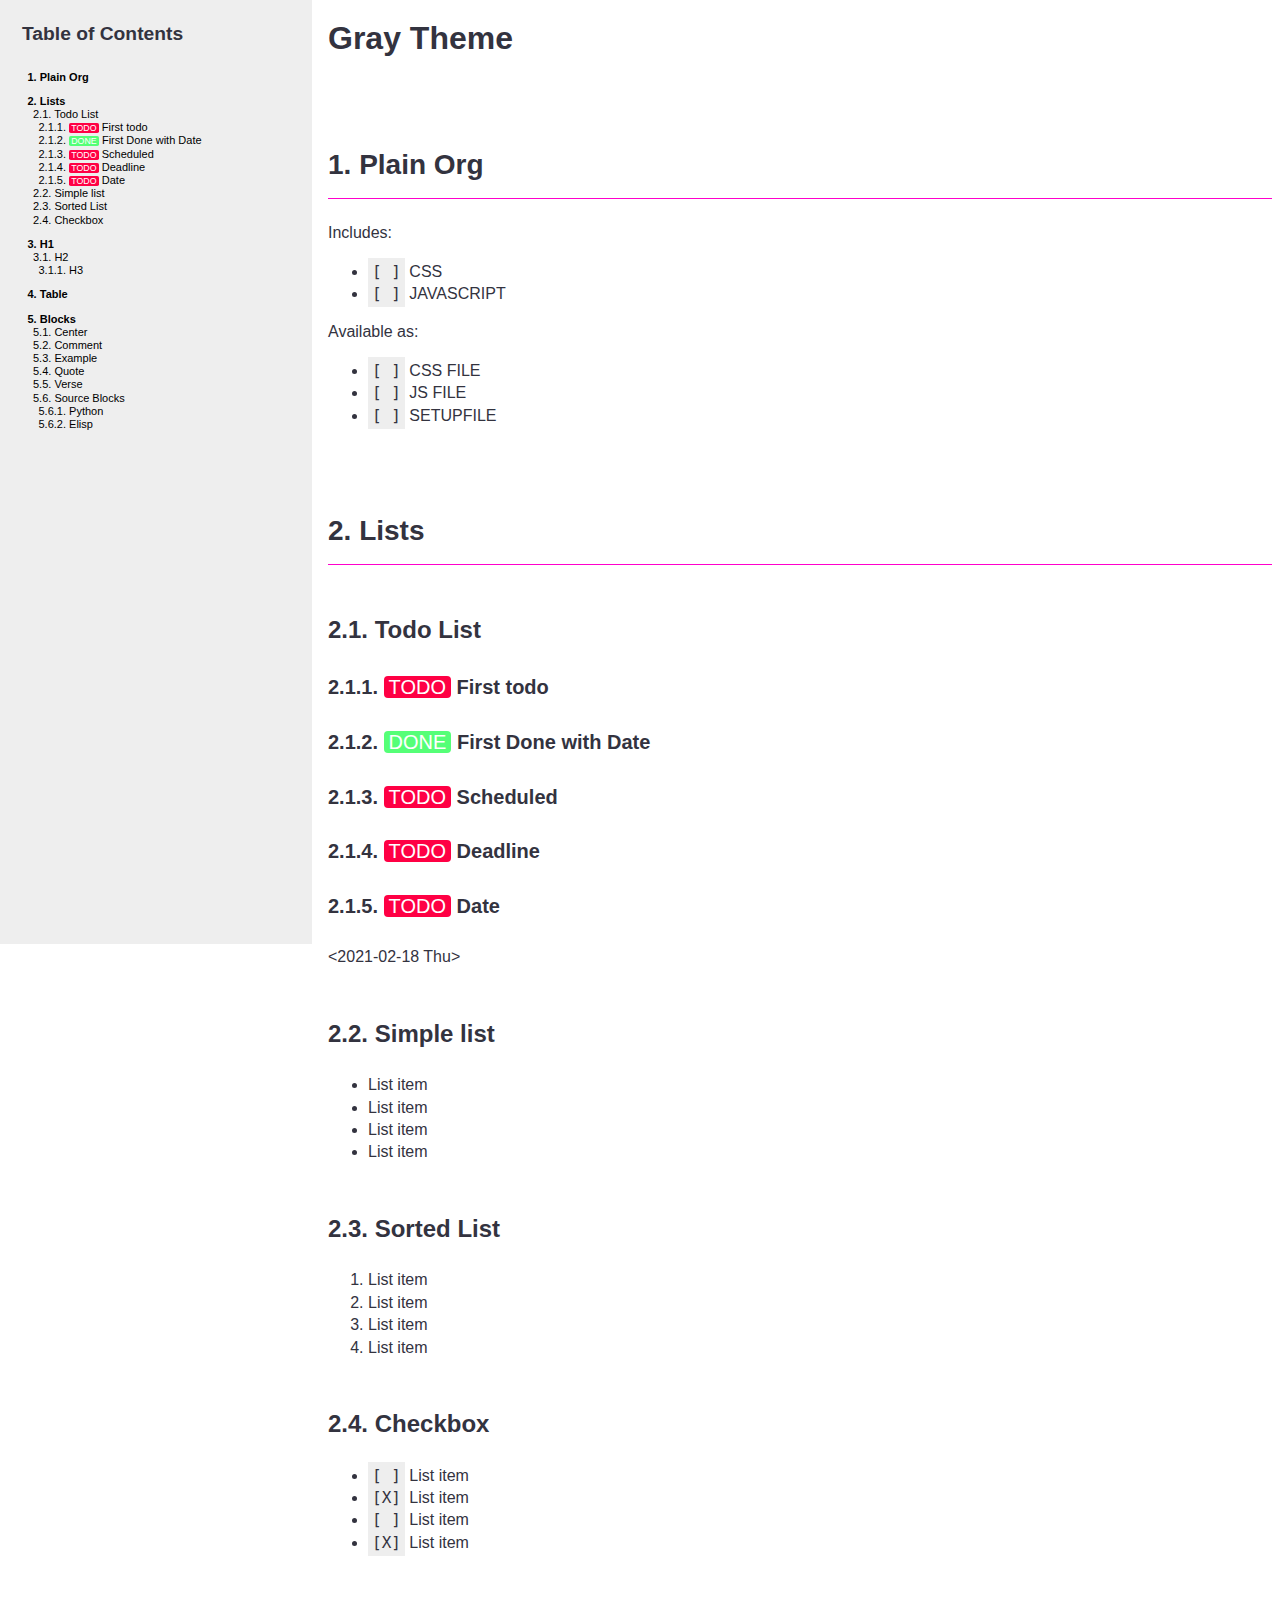
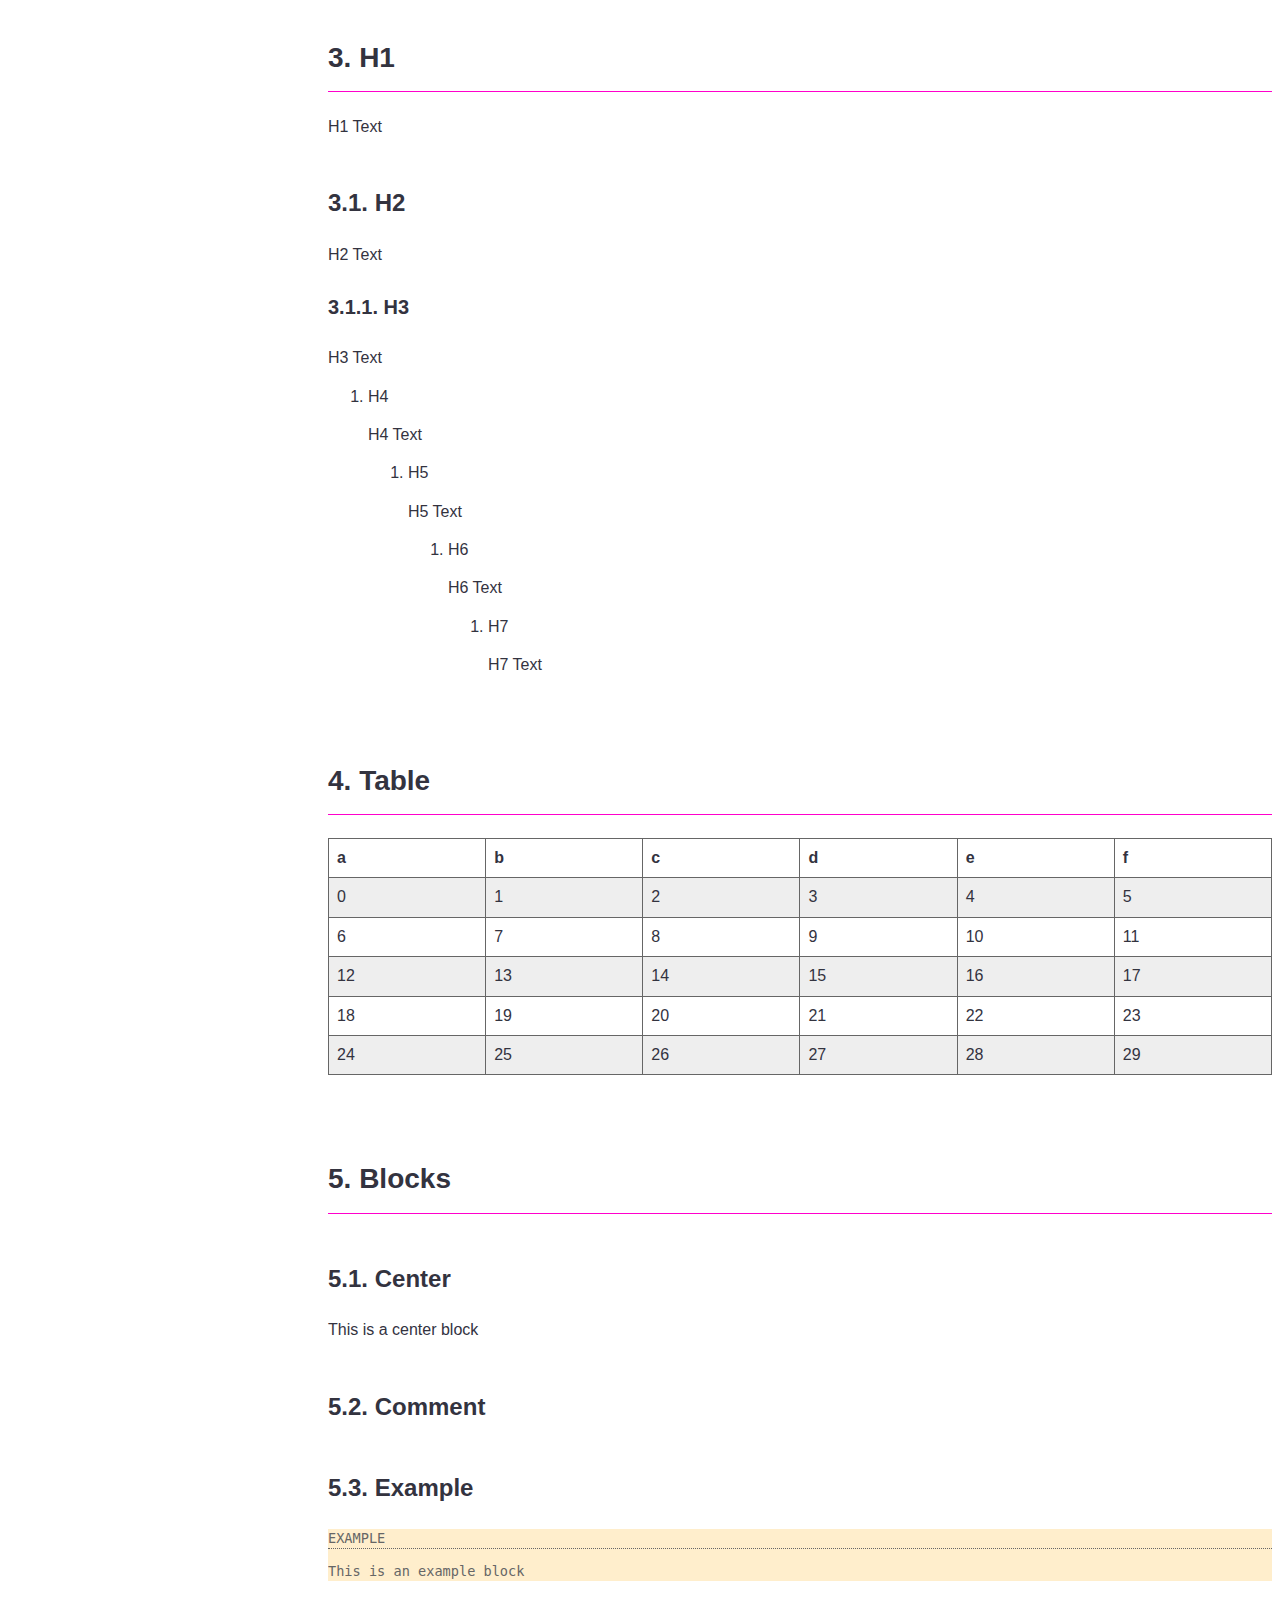
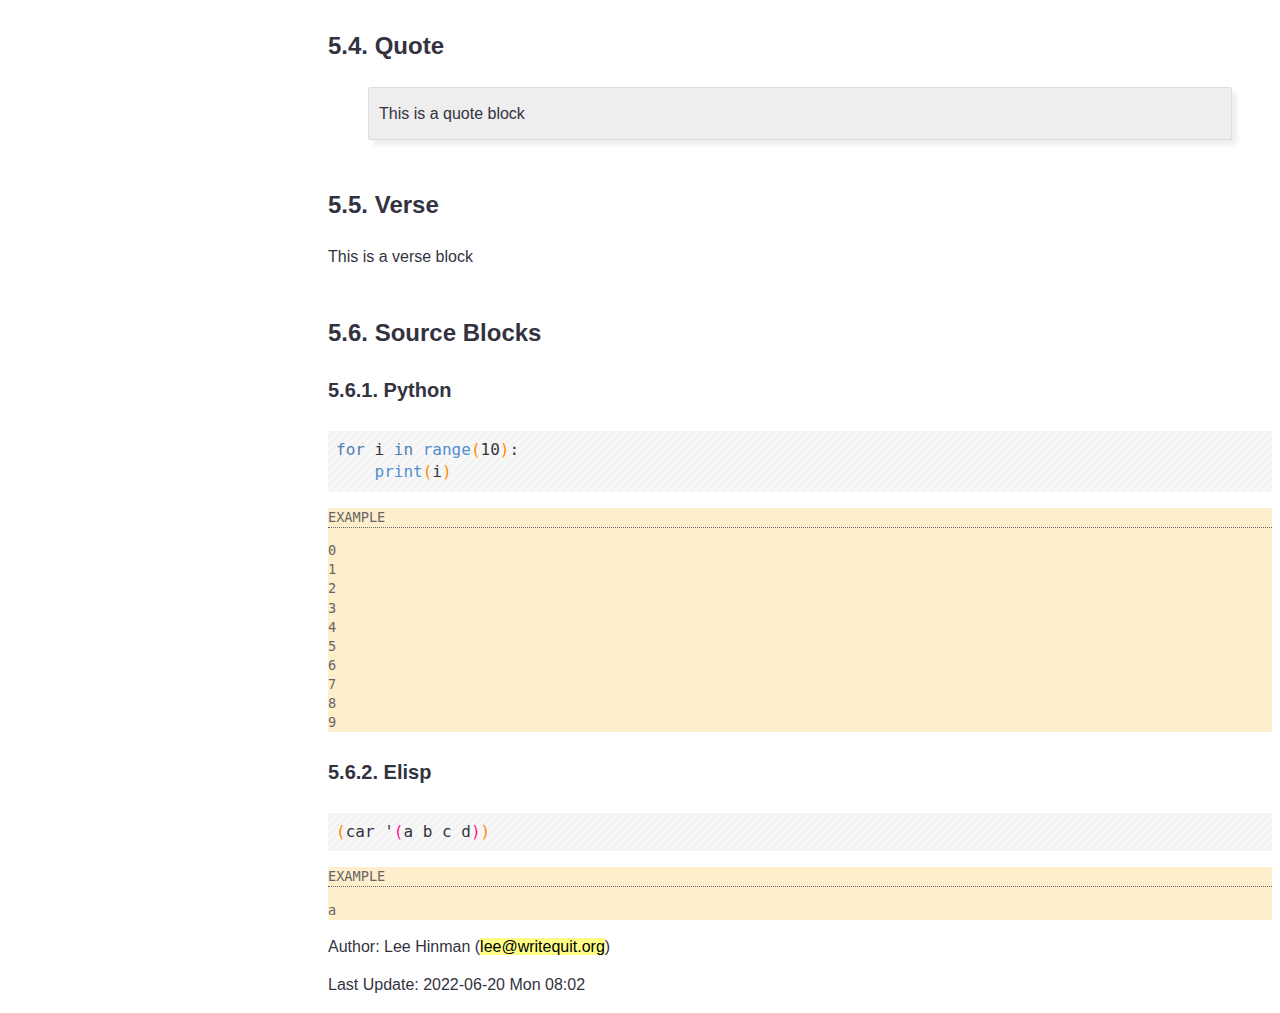
==== public/gray/gray.html @ dfb544b2 "Added new gray theme" ====
<?xml version="1.0" encoding="utf-8"?>
<!DOCTYPE html PUBLIC "-//W3C//DTD XHTML 1.0 Strict//EN"
"http://www.w3.org/TR/xhtml1/DTD/xhtml1-strict.dtd">
<html xmlns="http://www.w3.org/1999/xhtml" lang="en" xml:lang="en">
<head>
<!-- 2022-06-24 Fri 19:09 -->
<meta http-equiv="Content-Type" content="text/html;charset=utf-8" />
<meta name="viewport" content="width=device-width, initial-scale=1" />
<title>Gray Theme</title>
<meta name="author" content="Lee Hinman" />
<meta name="generator" content="Org Mode" />
<style type="text/css">
body {
font-family: Helvetica, Arial, sans-serif;
font-size: 16px;
line-height: 1.4;
color: #33333f;
}

code {
font-family: "Inconsolata", "monospace";
font-size: 16px;
}

p>code, li>code {
background-color: #eee;
padding: 0.25em;
}

h1, h2, h3 {
font-family: "Roboto Slab", Helvetica, Arial, sans-serif;
}

h2 {
border-bottom: 1px solid #f0c;
padding-bottom: 0.5em;
font-size: 1.75em;
}

h3 {
margin-top: 2em;
font-size: 1.5em;
}

h4 {
font-size: 1.25em;
}

h5 {
font-size: 1em;
}

h2 code, h3 code, h4 code, h5 code, td code {
font-family: inherit !important;
font-size: inherit !important;
}

td code {
font-weight: bold;
}

a:link, a:hover, a:visited {
text-decoration: none;
color: black;
}

a:link {
background: #ff8;
}

a:visited {
color: #666;
background: #ffc;
}

a:link:hover,
a:visited:hover {
background: #ff0;
}

a[href^="http"] {
background: #bff;
}

a[href^="http"]:visited {
background: #dff;
}

a[href^="http"]:link:hover,
a[href^="http"]:visited:hover {
background: #0ff;
}

a[href^="http"]:after {
content: "\21B3";
background: white;
padding-left: 0.2em;
}

#meta {
margin-top: 2em;
}

#table-of-contents a:link,
#table-of-contents a:visited {
color: black;
background: transparent;
}

#table-of-contents {
line-height: 1.2;
}
#table-of-contents h2 {
border-bottom: 0;
}

#table-of-contents ul {
list-style: none;
padding-left: 0.5em;
font-weight: normal;
}

#table-of-contents div>ul>li {
margin-top: 1em;
font-weight: bold;
}

#table-of-contents .tag {
display: none;
}

#table-of-contents .todo,
#table-of-contents .done {
font-size: 80%;
}

#table-of-contents ol>li {
margin-top: 1em;
}

table {
width: 100%;
}

table, th, td {
border: 1px solid #666;
}

th, td {
padding: 0.5em;
text-align: left;
}

tbody tr:nth-child(odd) {
background-color: #eee;
}

img {
max-width: 90%;
}

div.notice {
position: relative;
margin: 0 1.2em;
padding: 0.25em 1em;
border-left: 4px solid;
}

table + div.notice {
margin-top: 2em;
}

div.notice a {
background: transparent !important;
border-bottom: 1px dotted;
}

div.notice a[href^="http"]:after {
background: transparent !important;
}

div.notice:before {
position: absolute;
top: 0;
right: 0;
padding: 0.25em 0.5em 0;
font-size: 60%;
border-bottom-left-radius: 0.5em;
}

.notice-warning {
background: #fcc;
color: #600;
}

.notice-example {
background: #def;
color: #069;
}

.notice-info {
background: #efe;
color: #060;
}

.notice-warning a {
color: #600;
}

.notice-example a {
color: #069;
}

.notice-info a {
color: #060;
}

div.notice-warning:before {
content: "WARNING";
background: #c99;
color: #fcc;
}

div.notice-example:before {
content: "EXAMPLE";
background: #abc;
color: #def;
}

div.notice-info:before {
content: "INFO";
background: #9c9;
color: #efe;
}

/* things inside the #+BEGIN_NOTE...#+END_NOTE block */
div.NOTE a {
background: transparent !important;
border-bottom: 1px dotted;
}

div.NOTE {
position: relative;
margin: 0 1.2em;
padding: 0.25em 1em;
border-left: 4px solid;
margin-top: 2em;
background: #efe;
color: #060;
}

div.NOTE:before {
position: absolute;
top: 0;
right: 0;
padding: 0.25em 0.5em 0;
font-size: 60%;
border-bottom-left-radius: 0.5em;
content: "NOTE";
background: #9c9;
color: #efe;
}

blockquote {
padding: 0px 10px 0px 10px;
border: 1px solid #ddd;
background: #eee;
box-shadow: 5px 5px 5px #eee;
border-radius: 2px;
line-height: 1.2em;
}

pre {
font-family: "Inconsolata", "monospace";
font-size: 100%;
border: 0;
box-shadow: none;
overflow: auto;
}

pre.example:before {
content: "EXAMPLE";
display: block;
border-bottom: 1px dotted;
margin-bottom: 1em;
}

pre.example {
background: #fec;
color: #666;
font-size: 0.85em;
}

pre {
background-color: #f8f8f8;
background-size: 8px 8px;
background-image: linear-gradient(135deg, transparent 25%, rgba(0, 0, 0, 0.02) 25%, rgba(0, 0, 0, 0.02) 50%, transparent 50%, transparent 75%, rgba(0, 0, 0, 0.02) 75%, rgba(0, 0, 0, 0.02));
}

pre.src {
padding: 0.5em;
}

pre.src:before {
display: block;
position: absolute;
background-color: #ccccd0;
top: 0;
right: 0;
padding: 0.25em 0.5em;
border-bottom-left-radius: 8px;
border: 0;
color: white;
font-size: 80%;
}

pre.src-plantuml:before {
content: "UML";
}

pre.src-javascript:before {
content: "JS";
}

pre.src-clojure:before {
content: "CLJ";
}

pre.src-c:before {
content: "C";
}

pre.src-sh:before {
content: "Shell";
}

pre.src-es:before {
content: "ES";
}

span.org-string {
color: #f94;
}

span.org-keyword {
color: #c07;
}

span.org-variable-name {
color: #f04;
}

span.org-clojure-keyword {
color: #09f;
}

span.org-comment, span.org-comment-delimiter {
color: #999;
}

span.org-rainbow-delimiters-depth-1, span.org-rainbow-delimiters-depth-5 {
color: #666;
}

span.org-rainbow-delimiters-depth-2, span.org-rainbow-delimiters-depth-6 {
color: #888;
}

span.org-rainbow-delimiters-depth-3, span.org-rainbow-delimiters-depth-7 {
color: #aaa;
}

span.org-rainbow-delimiters-depth-4, span.org-rainbow-delimiters-depth-8 {
color: #ccc;
}

div.figure {
font-size: 0.85em;
}

.tag {
font-family: "Roboto Slab", Helvetica, Arial, sans-serif;
font-size: 11px;
font-weight: normal;
float: right;
margin-top: 1em;
background: transparent;
}

.tag span {
background: #ccc;
padding: 0 0.5em;
border-radius: 0.2em;
color: white;
}

.todo, .done {
font-family: "Roboto Slab", Helvetica, Arial, sans-serif;
font-weight: normal;
padding: 0 0.25em;
border-radius: 0.2em;
}

.todo {
background: #f04;
color: white;
}

.done {
background: #5f7;
color: white;
}

@media screen {
h1.title {
text-align: left;
margin: 0.5em 0 1em 0;
}

h2 {
margin-top: 3em;
}

#table-of-contents {
position: fixed;
top: 0;
left: 0;
padding: 2em 0 2em 2em;
width: 290px;
height: 100vh;
font-size: 11px;
background: #eee;
overlow-x: hidden;
overlow-y: auto;
}

#table-of-contents h2 {
margin-top: 0;
}

#table-of-contents code {
font-size: 12px;
}

div#content {
margin-left: 320px;
max-width: 1100px;
}
div#postamble {
margin-left: 320px;
max-width: 1100px;
}
}

@media screen and (max-width: 1024px) {
html, body {
font-size: 14px;
}

#table-of-contents {
display: none;
}

h1.title {
margin-left: 0%;
}

div#content {
margin-left: 5%;
max-width: 90%;
}
div#postamble {
margin-left: 5%;
max-width: 90%;
}
}

@media print {

body {
color: black;
}

@page {
margin: 25mm;
}

h2, h3 {
page-break-before: always;
margin-top: 0;
}

table {
page-break-inside: avoid;
}

a:visited {
color: black;
background: #ff8;
}

a[href^="http"]:visited {
background: #bff;
}

div.notice:before {
display: none;
}
}
</style>
</head>
<body>
<div id="content" class="content">
<h1 class="title">Gray Theme</h1>
<div id="table-of-contents" role="doc-toc">
<h2>Table of Contents</h2>
<div id="text-table-of-contents" role="doc-toc">
<ul>
<li><a href="#org0ccedaf">1. Plain Org</a></li>
<li><a href="#orgfd19679">2. Lists</a>
<ul>
<li><a href="#org407afbb">2.1. Todo List</a>
<ul>
<li><a href="#orgc418707">2.1.1. <span class="todo TODO">TODO</span> First todo</a></li>
<li><a href="#orgc18d408">2.1.2. <span class="done DONE">DONE</span> First Done with Date</a></li>
<li><a href="#org5a0d070">2.1.3. <span class="todo TODO">TODO</span> Scheduled</a></li>
<li><a href="#org5671973">2.1.4. <span class="todo TODO">TODO</span> Deadline</a></li>
<li><a href="#orgf5ede8b">2.1.5. <span class="todo TODO">TODO</span> Date</a></li>
</ul>
</li>
<li><a href="#org78a53a9">2.2. Simple list</a></li>
<li><a href="#org4bc1f93">2.3. Sorted List</a></li>
<li><a href="#org164c018">2.4. Checkbox</a></li>
</ul>
</li>
<li><a href="#org0d19632">3. H1</a>
<ul>
<li><a href="#orgc6b5857">3.1. H2</a>
<ul>
<li><a href="#org8c8b338">3.1.1. H3</a></li>
</ul>
</li>
</ul>
</li>
<li><a href="#org13b6831">4. Table</a></li>
<li><a href="#org951db71">5. Blocks</a>
<ul>
<li><a href="#org2a66a12">5.1. Center</a></li>
<li><a href="#org9d343ad">5.2. Comment</a></li>
<li><a href="#org5594273">5.3. Example</a></li>
<li><a href="#orgf723821">5.4. Quote</a></li>
<li><a href="#orgee741a4">5.5. Verse</a></li>
<li><a href="#orgddc0891">5.6. Source Blocks</a>
<ul>
<li><a href="#org13f87f7">5.6.1. Python</a></li>
<li><a href="#org26e47e0">5.6.2. Elisp</a></li>
</ul>
</li>
</ul>
</li>
</ul>
</div>
</div>

<div id="outline-container-org0ccedaf" class="outline-2">
<h2 id="org0ccedaf"><span class="section-number-2">1.</span> Plain Org</h2>
<div class="outline-text-2" id="text-1">
<p>
Includes:
</p>
<ul class="org-ul">
<li class="off"><code>[&#xa0;]</code> CSS</li>
<li class="off"><code>[&#xa0;]</code> JAVASCRIPT</li>
</ul>

<p>
Available as:
</p>
<ul class="org-ul">
<li class="off"><code>[&#xa0;]</code> CSS FILE</li>
<li class="off"><code>[&#xa0;]</code> JS FILE</li>
<li class="off"><code>[&#xa0;]</code> SETUPFILE</li>
</ul>
</div>
</div>

<div id="outline-container-orgfd19679" class="outline-2">
<h2 id="orgfd19679"><span class="section-number-2">2.</span> Lists</h2>
<div class="outline-text-2" id="text-2">
</div>
<div id="outline-container-org407afbb" class="outline-3">
<h3 id="org407afbb"><span class="section-number-3">2.1.</span> Todo List</h3>
<div class="outline-text-3" id="text-2-1">
</div>
<div id="outline-container-orgc418707" class="outline-4">
<h4 id="orgc418707"><span class="section-number-4">2.1.1.</span> <span class="todo TODO">TODO</span> First todo</h4>
</div>
<div id="outline-container-orgc18d408" class="outline-4">
<h4 id="orgc18d408"><span class="section-number-4">2.1.2.</span> <span class="done DONE">DONE</span> First Done with Date</h4>
<div class="outline-text-4" id="text-2-1-2">
</div>
</div>
<div id="outline-container-org5a0d070" class="outline-4">
<h4 id="org5a0d070"><span class="section-number-4">2.1.3.</span> <span class="todo TODO">TODO</span> Scheduled</h4>
<div class="outline-text-4" id="text-2-1-3">
</div>
</div>
<div id="outline-container-org5671973" class="outline-4">
<h4 id="org5671973"><span class="section-number-4">2.1.4.</span> <span class="todo TODO">TODO</span> Deadline</h4>
<div class="outline-text-4" id="text-2-1-4">
</div>
</div>
<div id="outline-container-orgf5ede8b" class="outline-4">
<h4 id="orgf5ede8b"><span class="section-number-4">2.1.5.</span> <span class="todo TODO">TODO</span> Date</h4>
<div class="outline-text-4" id="text-2-1-5">
<p>
<span class="timestamp-wrapper"><span class="timestamp">&lt;2021-02-18 Thu&gt;</span></span>
</p>
</div>
</div>
</div>

<div id="outline-container-org78a53a9" class="outline-3">
<h3 id="org78a53a9"><span class="section-number-3">2.2.</span> Simple list</h3>
<div class="outline-text-3" id="text-2-2">
<ul class="org-ul">
<li>List item</li>
<li>List item</li>
<li>List item</li>
<li>List item</li>
</ul>
</div>
</div>

<div id="outline-container-org4bc1f93" class="outline-3">
<h3 id="org4bc1f93"><span class="section-number-3">2.3.</span> Sorted List</h3>
<div class="outline-text-3" id="text-2-3">
<ol class="org-ol">
<li>List item</li>
<li>List item</li>
<li>List item</li>
<li>List item</li>
</ol>
</div>
</div>

<div id="outline-container-org164c018" class="outline-3">
<h3 id="org164c018"><span class="section-number-3">2.4.</span> Checkbox</h3>
<div class="outline-text-3" id="text-2-4">
<ul class="org-ul">
<li class="off"><code>[&#xa0;]</code> List item</li>
<li class="on"><code>[X]</code> List item</li>
<li class="off"><code>[&#xa0;]</code> List item</li>
<li class="on"><code>[X]</code> List item</li>
</ul>
</div>
</div>
</div>


<div id="outline-container-org0d19632" class="outline-2">
<h2 id="org0d19632"><span class="section-number-2">3.</span> H1</h2>
<div class="outline-text-2" id="text-3">
<p>
H1 Text
</p>
</div>
<div id="outline-container-orgc6b5857" class="outline-3">
<h3 id="orgc6b5857"><span class="section-number-3">3.1.</span> H2</h3>
<div class="outline-text-3" id="text-3-1">
<p>
H2 Text
</p>
</div>
<div id="outline-container-org8c8b338" class="outline-4">
<h4 id="org8c8b338"><span class="section-number-4">3.1.1.</span> H3</h4>
<div class="outline-text-4" id="text-3-1-1">
<p>
H3 Text
</p>
</div>
<ol class="org-ol">
<li><a id="orge06b470"></a>H4<br />
<div class="outline-text-5" id="text-3-1-1-1">
<p>
H4 Text
</p>
</div>
<ol class="org-ol">
<li><a id="org3ea6e39"></a>H5<br />
<div class="outline-text-6" id="text-3-1-1-1-1">
<p>
H5 Text
</p>
</div>
<ol class="org-ol">
<li><a id="org48406a9"></a>H6<br />
<div class="outline-text-7" id="text-3-1-1-1-1-1">
<p>
H6 Text
</p>
</div>
<ol class="org-ol">
<li><a id="orgee78efe"></a>H7<br />
<div class="outline-text-8" id="text-3-1-1-1-1-1-1">
<p>
H7 Text
</p>
</div>
</li>
</ol>
</li>
</ol>
</li>
</ol>
</li>
</ol>
</div>
</div>
</div>



<div id="outline-container-org13b6831" class="outline-2">
<h2 id="org13b6831"><span class="section-number-2">4.</span> Table</h2>
<div class="outline-text-2" id="text-4">
<table border="2" cellspacing="0" cellpadding="6" rules="groups" frame="hsides">


<colgroup>
<col  class="org-right" />

<col  class="org-right" />

<col  class="org-right" />

<col  class="org-right" />

<col  class="org-right" />

<col  class="org-right" />
</colgroup>
<thead>
<tr>
<th scope="col" class="org-right">a</th>
<th scope="col" class="org-right">b</th>
<th scope="col" class="org-right">c</th>
<th scope="col" class="org-right">d</th>
<th scope="col" class="org-right">e</th>
<th scope="col" class="org-right">f</th>
</tr>
</thead>
<tbody>
<tr>
<td class="org-right">0</td>
<td class="org-right">1</td>
<td class="org-right">2</td>
<td class="org-right">3</td>
<td class="org-right">4</td>
<td class="org-right">5</td>
</tr>

<tr>
<td class="org-right">6</td>
<td class="org-right">7</td>
<td class="org-right">8</td>
<td class="org-right">9</td>
<td class="org-right">10</td>
<td class="org-right">11</td>
</tr>

<tr>
<td class="org-right">12</td>
<td class="org-right">13</td>
<td class="org-right">14</td>
<td class="org-right">15</td>
<td class="org-right">16</td>
<td class="org-right">17</td>
</tr>

<tr>
<td class="org-right">18</td>
<td class="org-right">19</td>
<td class="org-right">20</td>
<td class="org-right">21</td>
<td class="org-right">22</td>
<td class="org-right">23</td>
</tr>

<tr>
<td class="org-right">24</td>
<td class="org-right">25</td>
<td class="org-right">26</td>
<td class="org-right">27</td>
<td class="org-right">28</td>
<td class="org-right">29</td>
</tr>
</tbody>
</table>
</div>
</div>


<div id="outline-container-org951db71" class="outline-2">
<h2 id="org951db71"><span class="section-number-2">5.</span> Blocks</h2>
<div class="outline-text-2" id="text-5">
</div>
<div id="outline-container-org2a66a12" class="outline-3">
<h3 id="org2a66a12"><span class="section-number-3">5.1.</span> Center</h3>
<div class="outline-text-3" id="text-5-1">
<div class="org-center">
<p>
This is a center block
</p>
</div>
</div>
</div>

<div id="outline-container-org9d343ad" class="outline-3">
<h3 id="org9d343ad"><span class="section-number-3">5.2.</span> Comment</h3>
<div class="outline-text-3" id="text-5-2">
</div>
</div>

<div id="outline-container-org5594273" class="outline-3">
<h3 id="org5594273"><span class="section-number-3">5.3.</span> Example</h3>
<div class="outline-text-3" id="text-5-3">
<pre class="example" id="orgab8dcc5">
This is an example block
</pre>
</div>
</div>

<div id="outline-container-orgf723821" class="outline-3">
<h3 id="orgf723821"><span class="section-number-3">5.4.</span> Quote</h3>
<div class="outline-text-3" id="text-5-4">
<blockquote>
<p>
This is a quote block
</p>
</blockquote>
</div>
</div>

<div id="outline-container-orgee741a4" class="outline-3">
<h3 id="orgee741a4"><span class="section-number-3">5.5.</span> Verse</h3>
<div class="outline-text-3" id="text-5-5">
<p class="verse">
This is a verse block<br />
</p>
</div>
</div>


<div id="outline-container-orgddc0891" class="outline-3">
<h3 id="orgddc0891"><span class="section-number-3">5.6.</span> Source Blocks</h3>
<div class="outline-text-3" id="text-5-6">
</div>
<div id="outline-container-org13f87f7" class="outline-4">
<h4 id="org13f87f7"><span class="section-number-4">5.6.1.</span> Python</h4>
<div class="outline-text-4" id="text-5-6-1">
<div class="org-src-container">
<pre class="src src-python"><span style="color: #5180b3;">for</span> i <span style="color: #5180b3;">in</span> <span style="color: #528fd1;">range</span><span style="color: #ff8c00;">(</span>10<span style="color: #ff8c00;">)</span>:
    <span style="color: #528fd1;">print</span><span style="color: #ff8c00;">(</span>i<span style="color: #ff8c00;">)</span>
</pre>
</div>

<pre class="example" id="org7ce1b65">
0
1
2
3
4
5
6
7
8
9
</pre>
</div>
</div>

<div id="outline-container-org26e47e0" class="outline-4">
<h4 id="org26e47e0"><span class="section-number-4">5.6.2.</span> Elisp</h4>
<div class="outline-text-4" id="text-5-6-2">
<div class="org-src-container">
<pre class="src src-emacs-lisp"><span style="color: #ff8c00;">(</span>car '<span style="color: #ff1493;">(</span>a b c d<span style="color: #ff1493;">)</span><span style="color: #ff8c00;">)</span>
</pre>
</div>

<pre class="example">
a
</pre>
</div>
</div>
</div>
</div>
</div>
<div id="postamble" class="status">
<p class="author">Author: Lee Hinman (<a href="mailto:lee@writequit.org">lee@writequit.org</a>)</p>
  				      <p class="update">Last Update: 2022-06-20 Mon 08:02</p>
</div>
</body>
</html>
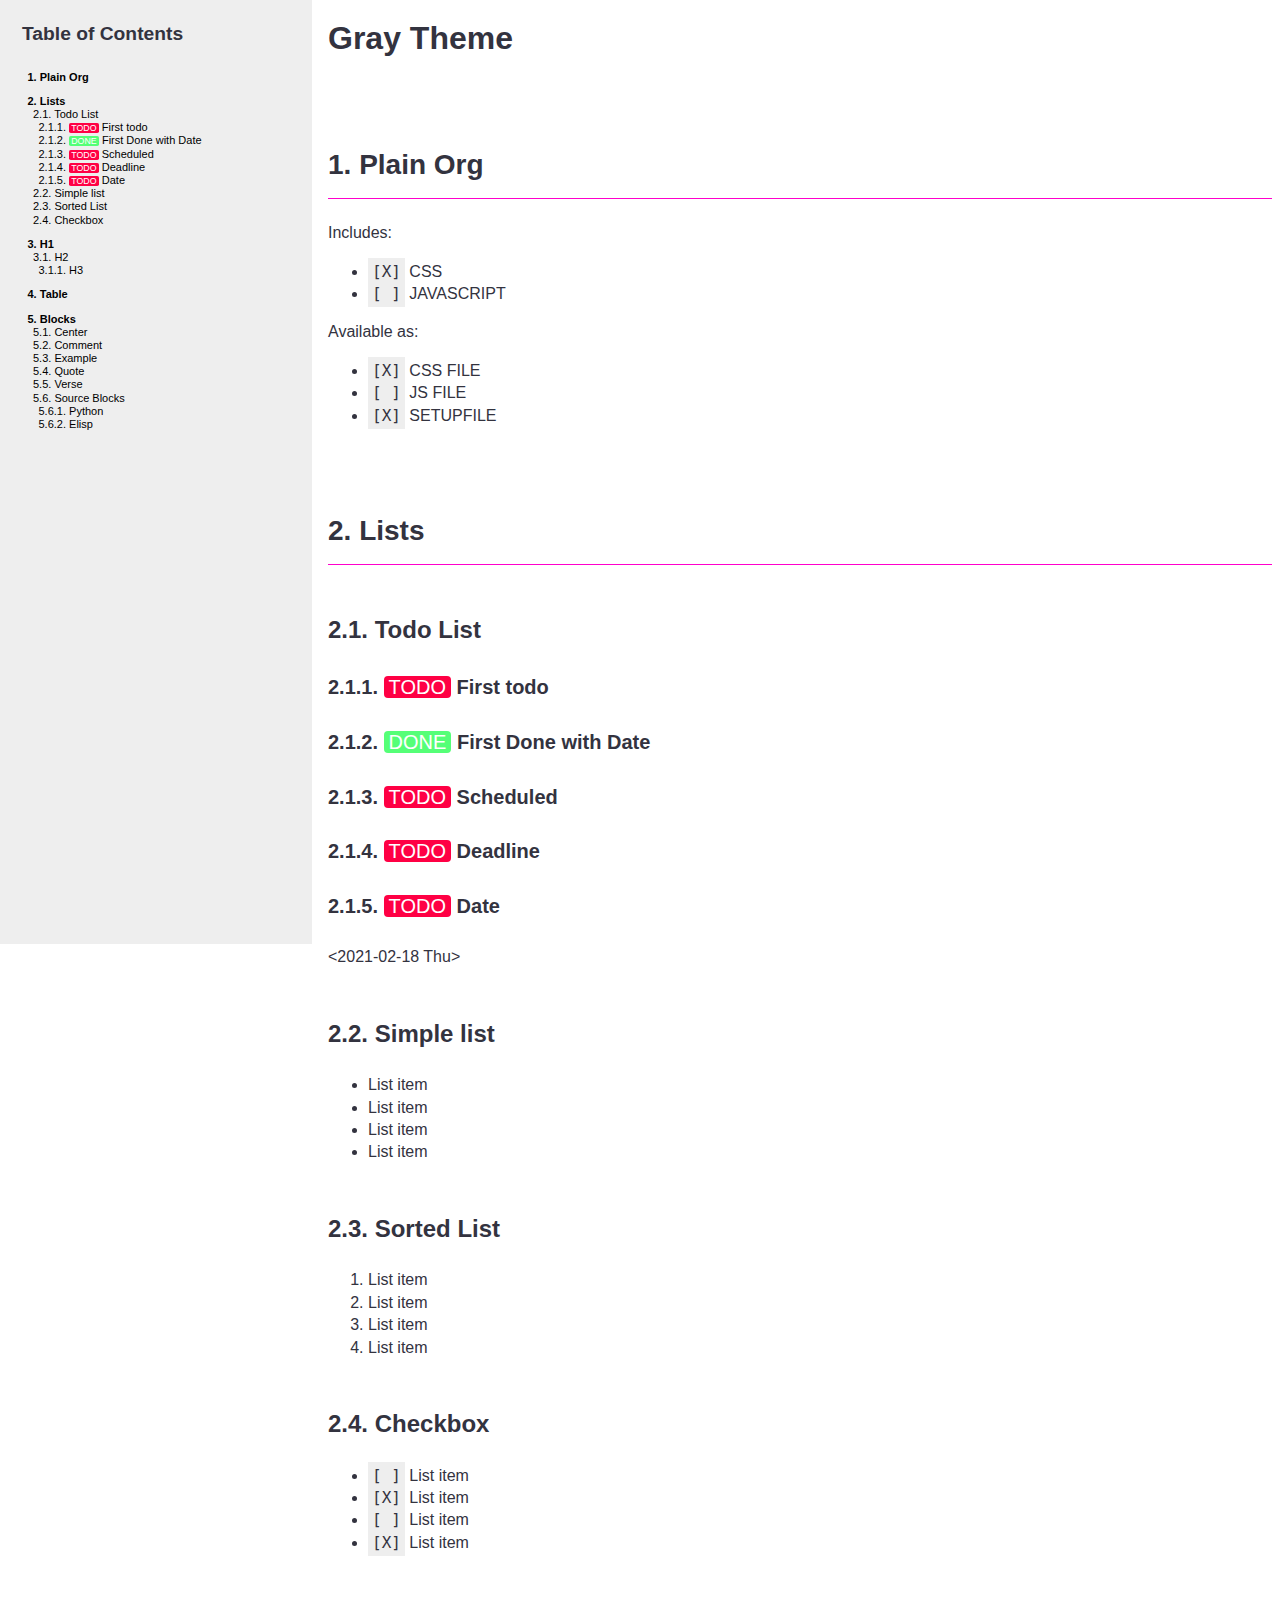
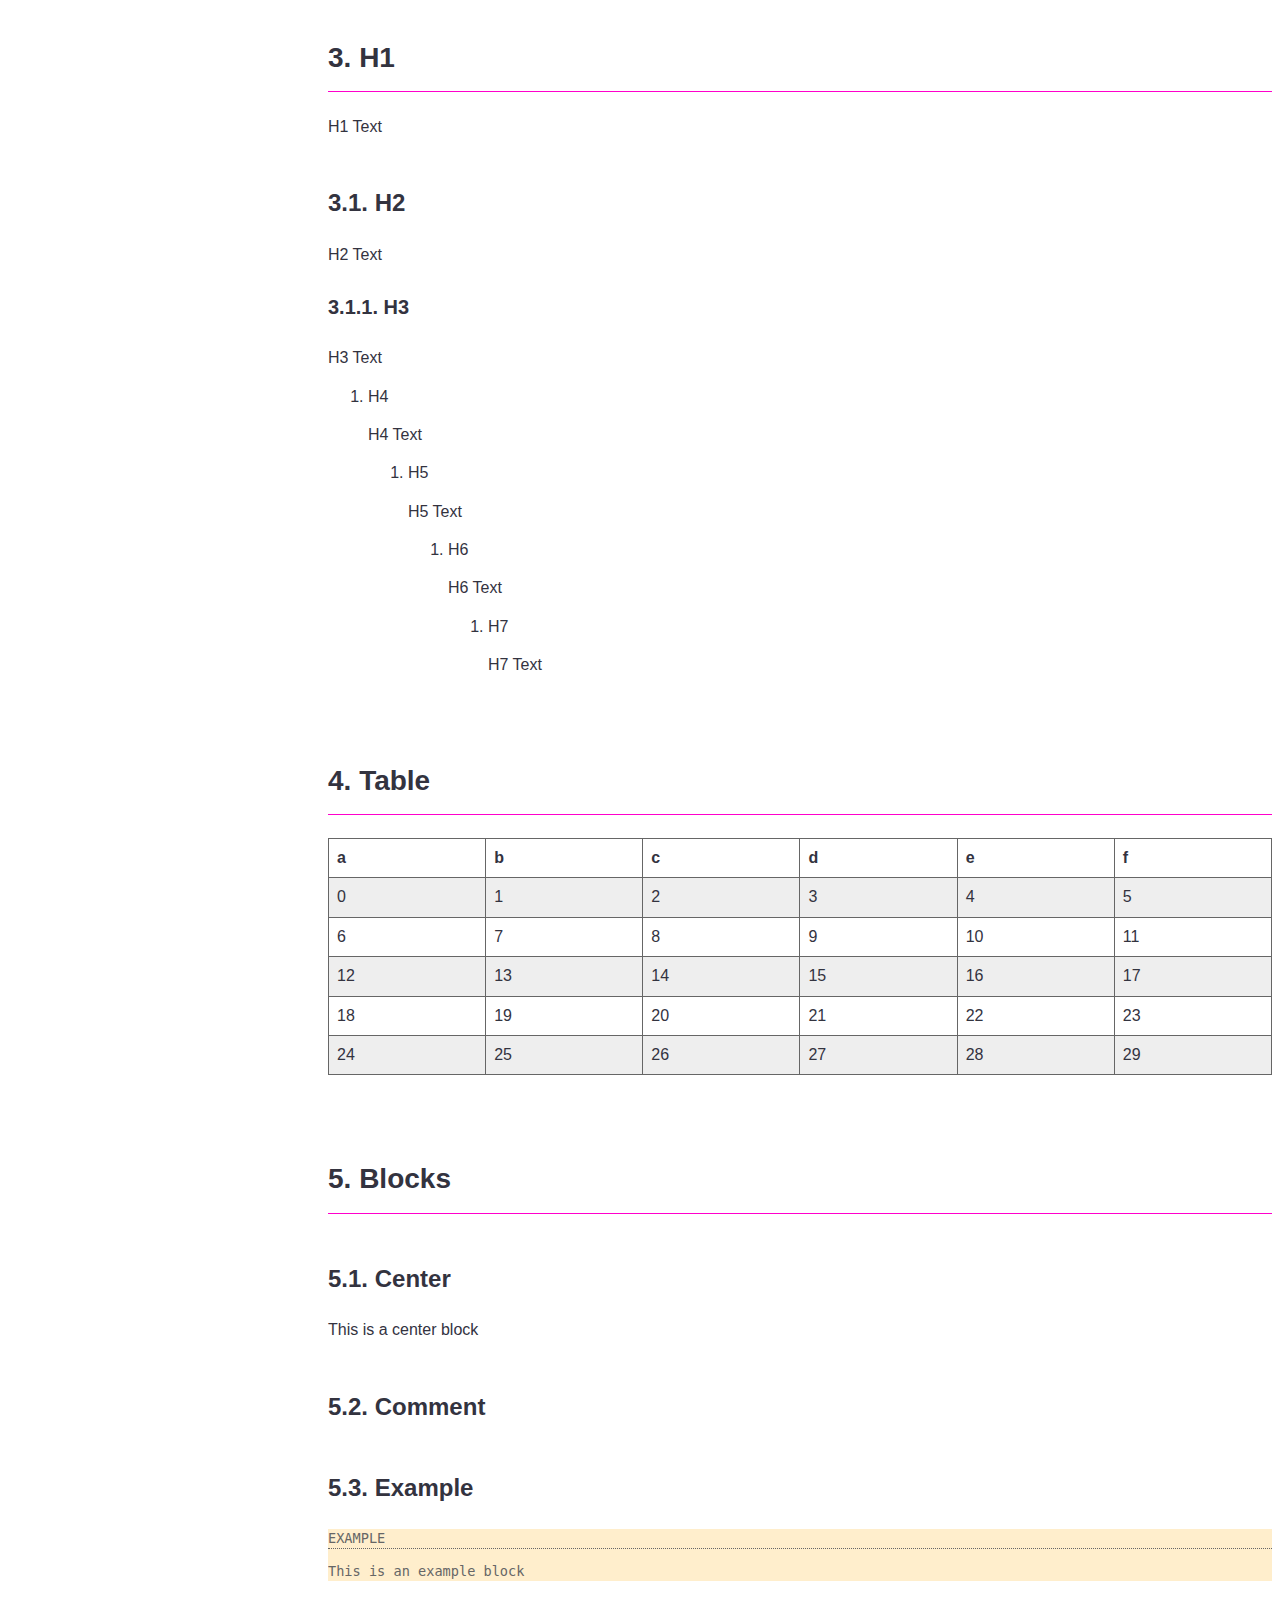
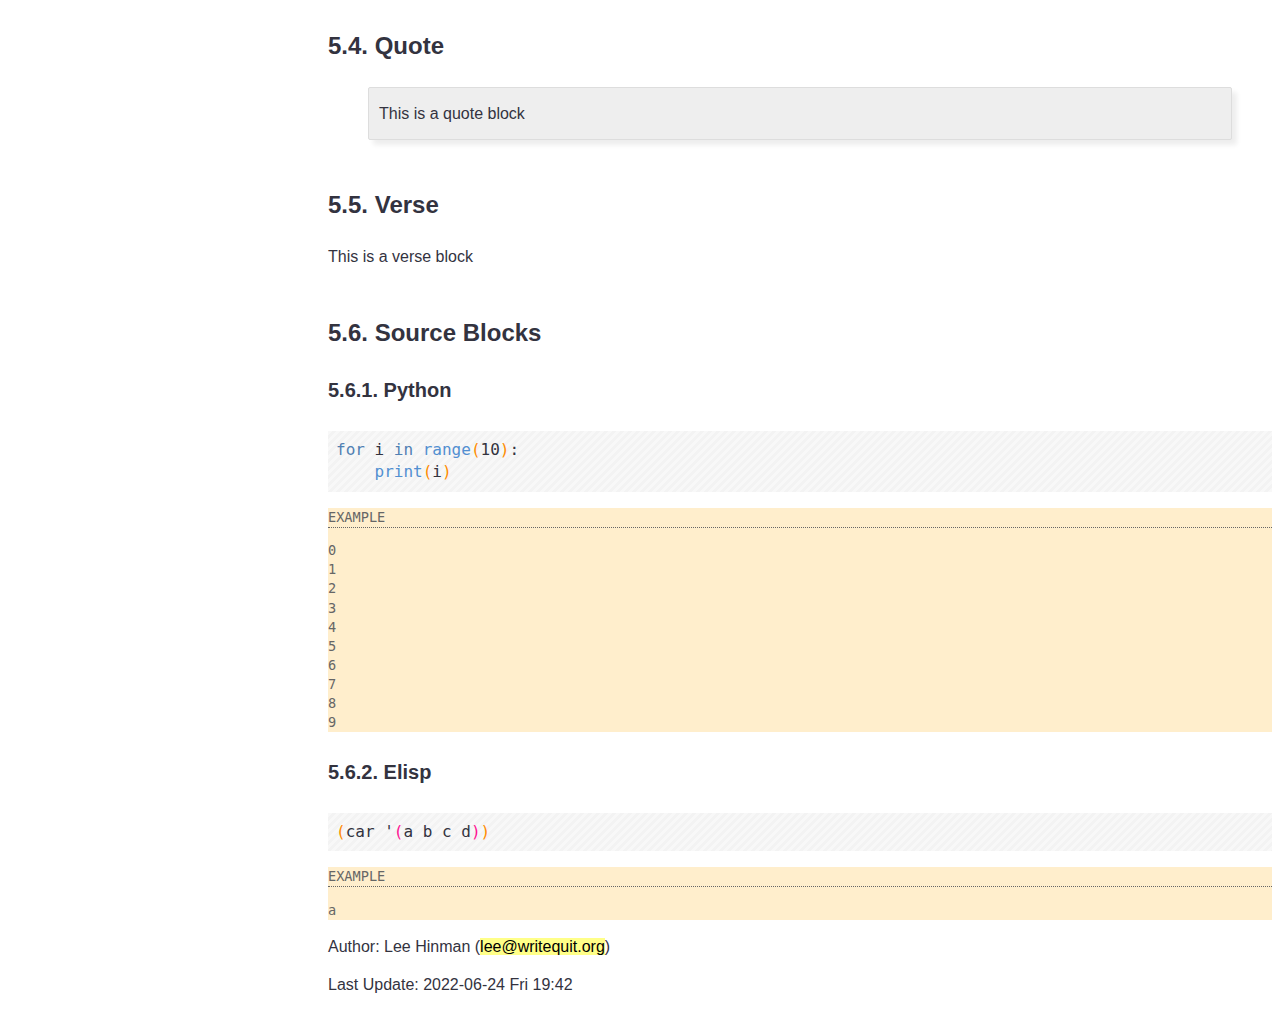
==== commit 09d001cd: "Added more information about gray theme" ====
--- a/public/gray/gray.html
+++ b/public/gray/gray.html
@@ -3,7 +3,7 @@
 "http://www.w3.org/TR/xhtml1/DTD/xhtml1-strict.dtd">
 <html xmlns="http://www.w3.org/1999/xhtml" lang="en" xml:lang="en">
 <head>
-<!-- 2022-06-24 Fri 19:09 -->
+<!-- 2022-06-24 Fri 19:42 -->
 <meta http-equiv="Content-Type" content="text/html;charset=utf-8" />
 <meta name="viewport" content="width=device-width, initial-scale=1" />
 <title>Gray Theme</title>
@@ -569,7 +569,7 @@
 Includes:
 </p>
 <ul class="org-ul">
-<li class="off"><code>[&#xa0;]</code> CSS</li>
+<li class="on"><code>[X]</code> CSS</li>
 <li class="off"><code>[&#xa0;]</code> JAVASCRIPT</li>
 </ul>
 
@@ -577,9 +577,9 @@
 Available as:
 </p>
 <ul class="org-ul">
-<li class="off"><code>[&#xa0;]</code> CSS FILE</li>
+<li class="on"><code>[X]</code> CSS FILE</li>
 <li class="off"><code>[&#xa0;]</code> JS FILE</li>
-<li class="off"><code>[&#xa0;]</code> SETUPFILE</li>
+<li class="on"><code>[X]</code> SETUPFILE</li>
 </ul>
 </div>
 </div>
@@ -825,7 +825,7 @@
 <div id="outline-container-org5594273" class="outline-3">
 <h3 id="org5594273"><span class="section-number-3">5.3.</span> Example</h3>
 <div class="outline-text-3" id="text-5-3">
-<pre class="example" id="orgab8dcc5">
+<pre class="example" id="org8369dc6">
 This is an example block
 </pre>
 </div>
@@ -865,7 +865,7 @@
 </pre>
 </div>
 
-<pre class="example" id="org7ce1b65">
+<pre class="example" id="orgdf8a796">
 0
 1
 2
@@ -898,7 +898,7 @@
 </div>
 <div id="postamble" class="status">
 <p class="author">Author: Lee Hinman (<a href="mailto:lee@writequit.org">lee@writequit.org</a>)</p>
-  				      <p class="update">Last Update: 2022-06-20 Mon 08:02</p>
+  				      <p class="update">Last Update: 2022-06-24 Fri 19:42</p>
 </div>
 </body>
 </html>
